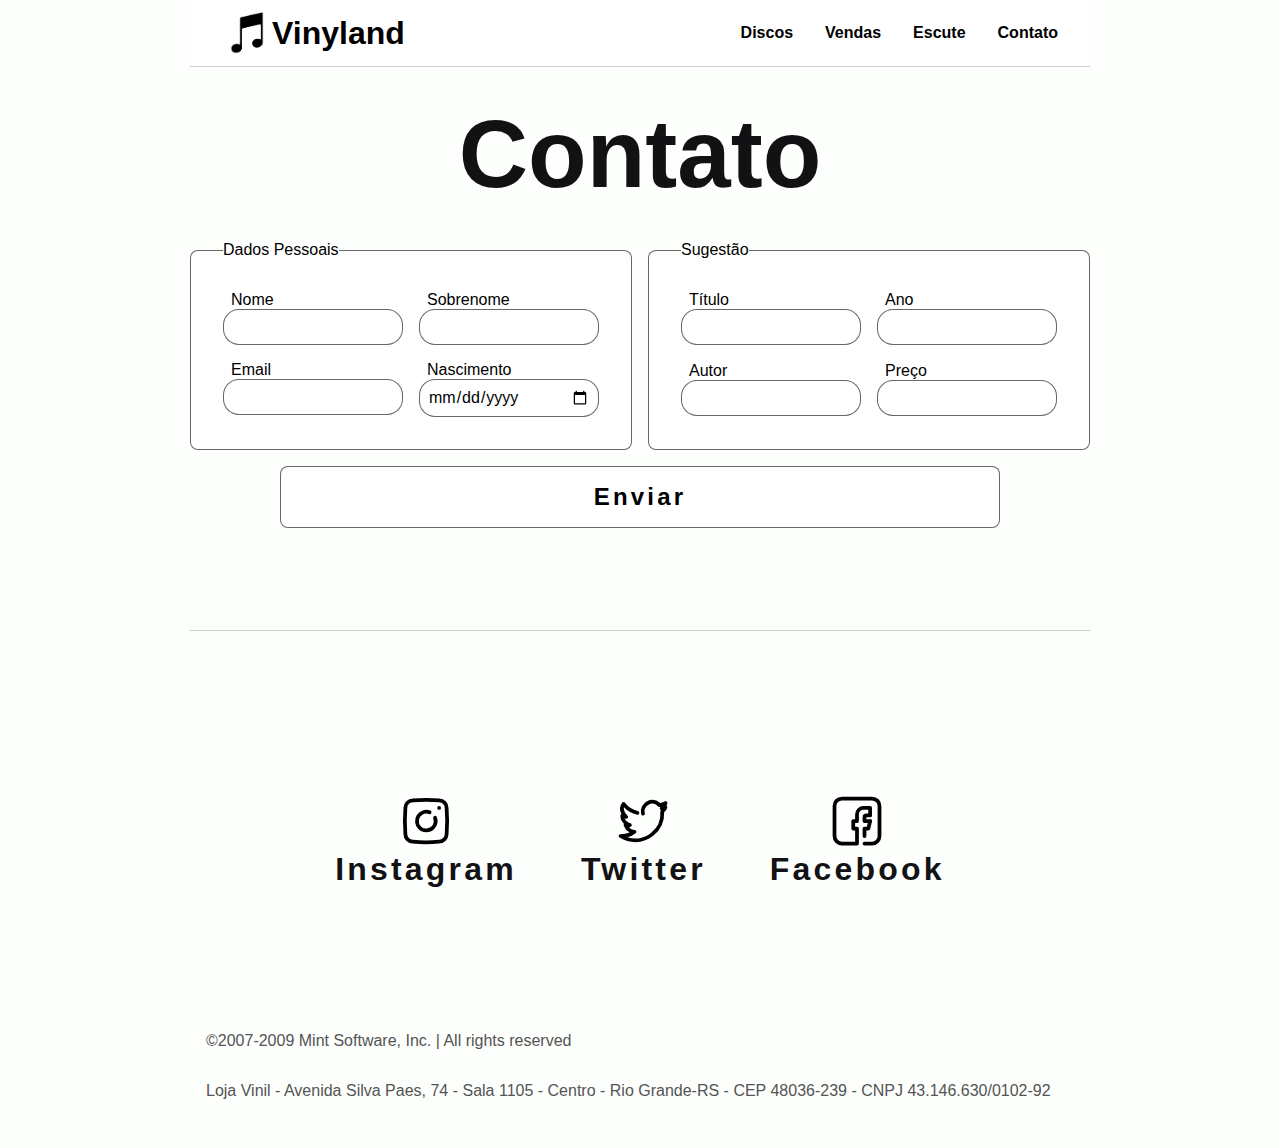
==== paginas/contato.html @ b604d7b9 "first commit" ====
<!DOCTYPE html>
<html lang="en">
<head>
    <meta charset="UTF-8">
    <meta http-equiv="X-UA-Compatible" content="IE=edge">
    <meta name="viewport" content="width=device-width, initial-scale=1.0">
    <link rel="icon" type="image/x-icon" href="/assets/vinyl.png">
    <link rel="stylesheet" href="../styles/global.css">
    <link rel="stylesheet" href="../styles/header.css">
    <link rel="stylesheet" href="../styles/cards.css">
    <link rel="stylesheet" href="../styles/form.css">
    <link rel="stylesheet" href="../styles/footer.css">
    <title>Vinyland</title>
</head>
<body>
    <div class="wrapper">
        <div class="container">
            <header>
                <a href="../">
                    <div class="user-info">
                        <img class="logo" src="../assets/logo.png" />
                        <h1>Vinyland</h1>
                    </div>
                </a>
                <ul>
                    <li><a href="./galeria.html">Discos</a></li>
                    <li><a href="./vendas.html">Vendas</a></li>
                    <li><a href="./escute.html">Escute</a></li>
                    <li><a href="#">Contato</a></li>
                </ul>
            </header>
            <div class="catalogo">
                <h1>Contato</h1>
            </div>
            <div class="form-container">
                <form action="">
                    <div class="form-content">
                    <fieldset>
                        <legend>Dados Pessoais</legend>
                            <div>
                                <label>Nome</label>
                                <input type="text"> 
                            </div>    
                            <div>

                                <label>Sobrenome</label>
                                <input type="text"> 
                            </div>
                            <div>

                                <label>Email</label>
                                <input type="email"> 
                            </div>
                            <div>
                                <label>Nascimento</label>
                                <input type="date"> 
                            </div>
                    </fieldset>
                    <fieldset>
                        <legend>Sugestão</legend>
                            <div>
                                <label>Título</label>
                                <input type="text"> 
                            </div>    
                            <div>

                                <label>Ano</label>
                                <input type="number"> 
                            </div>
                            <div>

                                <label>Autor</label>
                                <input type="text"> 
                            </div>
                            <div>
                                <label>Preço</label>
                                <input type="number"> 
                            </div>
                    </fieldset>
                    </div>
                    <button type="submit">Enviar</button>
                </form>
            </div>
        </div>
            <br>
            <br>
            <br>
           <footer id="footer">
                    <div class="footer-control">
                        <div class="footer-container">
                            <div class="social-media-container">
                                <img class="social-media-icon" src="../\assets/icons/instagram.svg" alt="instagram">
                                <h1>Instagram</h1>
                            </div>
                            <div class="social-media-container">
                                <img class="social-media-icon" src="../\assets/icons/twitter.svg" alt="twitter">
                                <h1>Twitter</h1>
                            </div>
                            <div class="social-media-container">
                                <img class="social-media-icon" src="../\assets/icons/facebook.svg" alt="facebook">
                                <h1>Facebook</h1>
                            </div>
                        </div>
                    </div>
                <p class="footer-text">©2007-2009 Mint Software, Inc. | All rights reserved</p>
                <p class="footer-text">Loja Vinil - Avenida Silva Paes, 74 - Sala 1105 - Centro - Rio Grande-RS - CEP 48036-239 - CNPJ 43.146.630/0102-92</p>
            </footer>
    </div>
</body>
</html>
---- styles/global.css ----
:root {
    box-sizing: border-box;
  }

  * {
    margin: 0;
    padding: 0;
    box-sizing: border-box;
    font-family: 'Roboto', sans-serif;
  }

  body {
    display: flex;
    align-items: center;
    justify-content: center;
    background-color: #fdfffc;
    -webkit-font-smoothing: antialiased;
  }
  
  body, button, textarea, input {
    font: 400 1rem "Roboto", sans-serif;
    outline: 0;
  }
  
  h1, h2, h3, h4, h5, h6, strong {
    font-weight: 700;
  }
  
  button {
    cursor: pointer;
  }
  
  a {
    color: inherit;
    text-decoration: none;
  }
  
  [disabled] {
    opacity: 0.6;
    cursor: not-allowed;
  }
---- styles/header.css ----
.container {
    max-width: 1280px;
}

header {
    display: flex;
    align-items: center;
    justify-content: space-between;
    background-color: #fff;

    padding: 0.5rem 2rem;

    border-bottom: 1px solid rgba(0, 0, 0, 0.2);
}

.user-info {
    display: flex;
    align-items: center;
    justify-content: center;

    cursor: pointer;
}

.logo {
    width: 50px;
    height: 50px;
}

ul {
    list-style-type: none;
    display: flex;
    align-items: center;
    justify-content: center;
    gap: 2rem;
}

ul li {
    cursor: pointer;
}

ul li a {
    text-decoration: none;
    font-weight: bold;
    transition: font-size 0.2s ease;
}

ul li a:hover {
    text-decoration: underline;
}

@media (max-width: 1200px) {
    .footer-container {
        margin: 5rem 0;
        padding: 0 2rem;
    }

    .footer-container h1 {
        display: grid;
        grid-template-columns: repeat(3, 1fr);
        grid-gap: 0;
        margin: 1rem 0;
    }
}

@media (max-width: 800px) {
    .footer-container {
        margin: 5rem 0;
        padding: 0 2rem;

        flex-direction: column;
        justify-content: center;
    }

    .footer-container h1 {
        display: grid;
        grid-template-columns: repeat(1, 1fr);
        grid-gap: 0;
        margin: 1rem 0;
    }

    ul {
        /* gap: 0.5rem; */
        margin: 1rem 0;
    }

    header {
        padding: 0.5rem 0.5rem;
        justify-content: center;
        flex-direction: column;
    }

    .logo {
        width: 60px;
        height: 60px;
    }
}
---- styles/cards.css ----
.catalogo {
    text-align: center;
    margin-top: 2rem;
    margin-bottom: 2rem;
}

.catalogo h1 {
    font-size: 6rem;
    color: #121214;
}

.main-control {
    display: flex;
    align-items: center;
    justify-content: left;
    max-width: 1280px;
    margin-bottom: 5rem;
}

main {
    display: grid;
    grid-template-columns: repeat(3, 1fr);
    grid-gap: 1rem;
    text-align: center;
    /* margin: 2rem 0; */

    max-width: 800px;
}

main div {
    background-color: #FFFFFF;
    box-shadow: 2px 2px 20px rgba(0, 0, 0, 0.2);
    width: 260px;
    height: 260px;
    border-radius: 10px;
    margin: 1rem 0;

    display: flex;
    align-items: center;
    justify-content: center;

    cursor: pointer;

    transition: transform 0.1s ease-in;
}

main div:hover {
    transform: translateY(-6px);
}

.disco-container {
    display: flex;
    align-items: center;
    justify-content: center;
    flex-direction: column;
    padding: 1rem;
}

.img-grid {
    width: 250px;
    height: 160px;
    margin-top: 1rem;
}

@media (max-width: 1200px) {
    .main-control {
        justify-content: center;
    }

    main {
        grid-template-columns: repeat(2, 1fr);
        grid-gap: 4rem 2rem;
    }

    main div {
        background-color: #FFFFFF;
        box-shadow: 2px 2px 20px rgba(0, 0, 0, 0.2);
        width: 300px;
        height: 300px;
        border-radius: 0.5rem;
        margin: 1rem 0;

        display: flex;
        align-items: center;
        justify-content: center;

        cursor: pointer;

        transition: transform 0.1s ease-in;
    }
}

@media (max-width: 800px) {
    main {
        grid-template-columns: repeat(1, 1fr);
        grid-gap: 1rem;
    }
}
---- styles/form.css ----
form {
    display: flex;
    flex-direction: column;
    align-items: center;
    justify-content: center;
}

.form-container {
    margin: 2rem 0;
}

.form-content {
    display: grid;
    grid-template-columns: repeat(2, 1fr);
    grid-gap: 1rem;
}

fieldset {
    display: grid;
    grid-template-columns: repeat(2, 1fr);
    grid-gap: 1rem;

    padding: 2rem;
    border: 1px solid rgba(0, 0, 0, 0.6);
    background-color: #fff;
    border-radius: 0.5rem;
}

label {
    margin-left: 0.5rem;
}

input {
    width: 100%;
    padding: 0.5rem;
    background-color: #fff;
    border-radius: 1rem;
    border: 1px solid rgba(0, 0, 0, 0.6);
}

button {
    width: 80%;
    margin: 1rem 0;
    padding: 1rem 0;
    font-size: 1.5rem;
    border-radius: 0.5rem;
    border: 1px solid rgba(0, 0, 0, 0.6);
    font-weight: bold;
    letter-spacing: 0.2rem;
    background: #fff;

    transition: width 0.1s ease-in, border 0.1s ease-in;
}

button:hover {
    width: 100%;
    border: 1px solid #000;
}

.container {
    min-width: 600px;
    max-width: 900px;
}


@media (max-width: 1200px) {
    .form-container {
        margin: 5rem 0;
        padding: 0 2rem;
    }

    .form-content {
        display: grid;
        grid-template-columns: repeat(1, 1fr);
        grid-gap: 1rem;
    }
}
---- styles/footer.css ----
footer {
    padding: 1rem 0;
    border-top: 1px solid rgba(0, 0, 0, 0.2);
}

.footer-container {
    display: flex;
    align-items: center;
    justify-content: space-evenly;

    margin-bottom: 5rem;
}

.footer-control {
    display: flex;
    align-items: center;
    justify-content: center;
    width: 100%;

    margin-top: 8rem;
}

.footer-container h1 {
    color: #121214;
    letter-spacing: 0.2rem;
    cursor: pointer;

    margin: 0 2rem;
}

.social-media-container {
    display: flex;
    flex-direction: column;
    align-items: center;
    justify-content: center;

    padding: 1rem 0 4rem 0;

    cursor: pointer;
}

.social-media-icon {
    width: 60px;
    height: 60px;
}

.footer-text {
    padding: 0 1rem 2rem 1rem;
    color: #545454;
}

@media (max-width: 1200px) {
    .footer-container {
        margin: 5rem 0;
        padding: 0 2rem;
    }

    .footer-container h1 {
        /* display: grid;
        grid-template-columns: repeat(3, 1fr);
        grid-gap: 0;
        margin: 1rem 0; */
        display: flex;
        justify-content: center;
        align-items: center;
    }
}

@media (max-width: 800px) {
    .footer-container {
        margin: 5rem 0;
        padding: 0 2rem;

        flex-direction: column;
        justify-content: center;
    }

    .footer-container h1 {
        display: grid;
        grid-template-columns: repeat(1, 1fr);
        grid-gap: 0;
        margin: 1rem 0;
    }

    .footer-control {
        margin: 2rem 0;
    }

    .social-media-container {
        padding: 2rem;
    }

    footer p {
        padding: 2rem;
    }
}
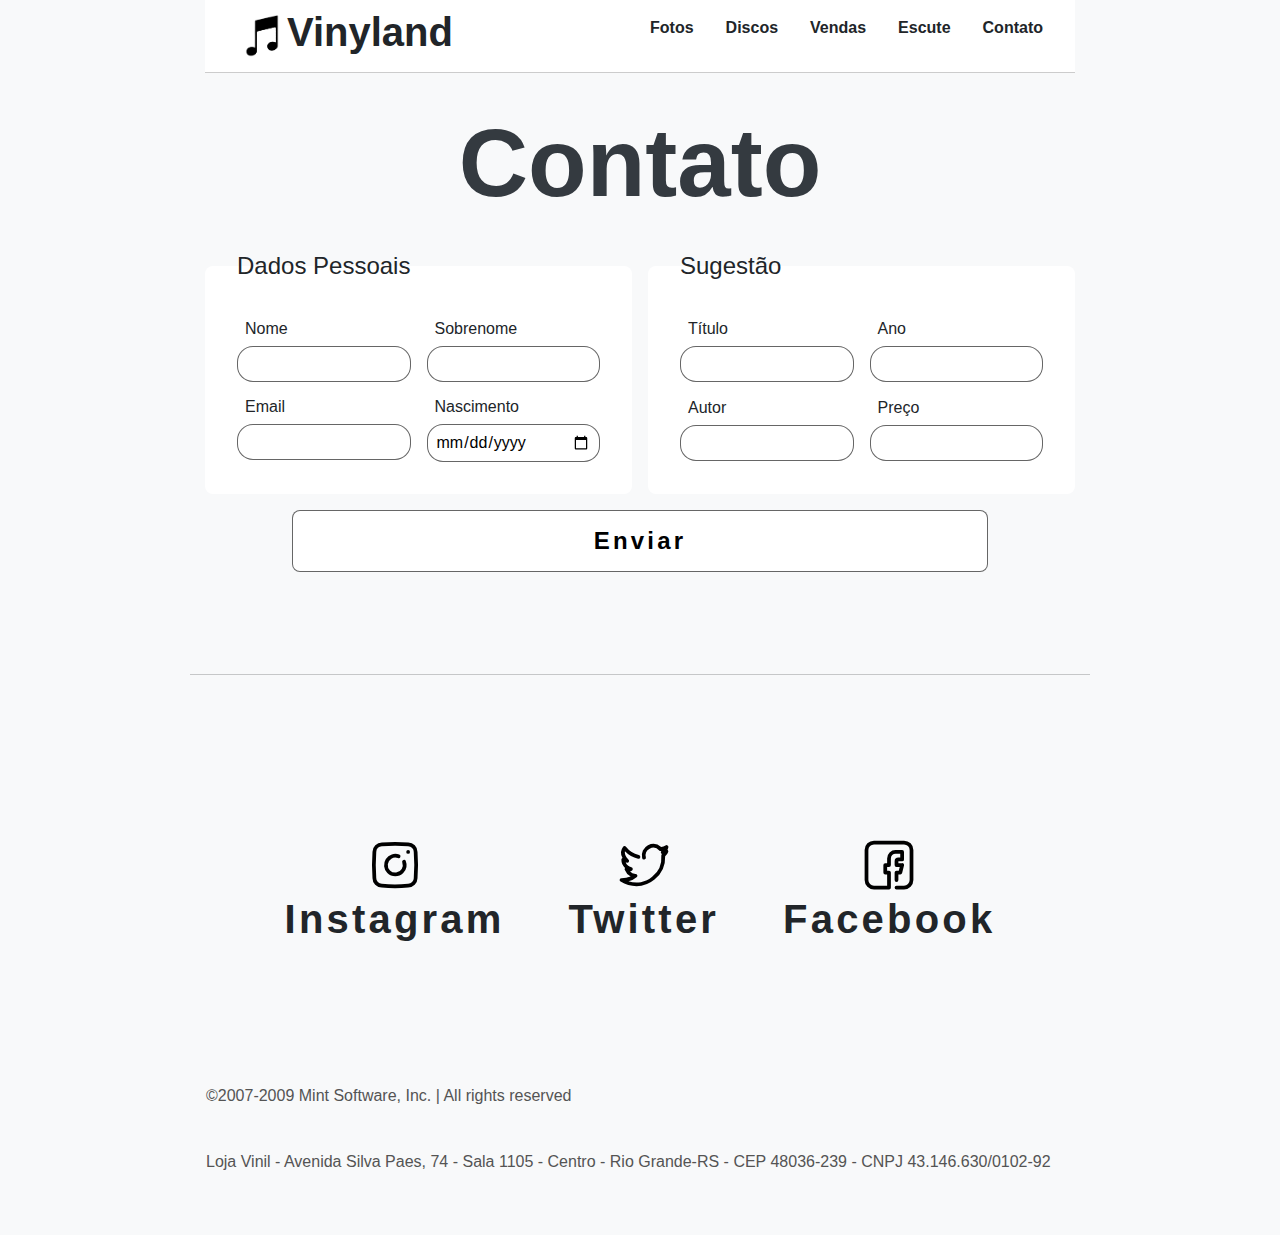
==== commit ab405a28: "bootstrap added" ====
--- a/paginas/contato.html
+++ b/paginas/contato.html
@@ -4,6 +4,9 @@
     <meta charset="UTF-8">
     <meta http-equiv="X-UA-Compatible" content="IE=edge">
     <meta name="viewport" content="width=device-width, initial-scale=1.0">
+    <script src="https://code.jquery.com/jquery-3.1.1.slim.min.js" integrity="sha384-A7FZj7v+d/sdmMqp/nOQwliLvUsJfDHW+k9Omg/a/EheAdgtzNs3hpfag6Ed950n" crossorigin="anonymous"></script>
+    <script src="https://maxcdn.bootstrapcdn.com/bootstrap/4.0.0-alpha.6/js/bootstrap.min.js" integrity="sha384-vBWWzlZJ8ea9aCX4pEW3rVHjgjt7zpkNpZk+02D9phzyeVkE+jo0ieGizqPLForn" crossorigin="anonymous"></script>
+    <link rel="stylesheet" href="https://cdn.jsdelivr.net/npm/bootstrap@4.0.0/dist/css/bootstrap.min.css" integrity="sha384-Gn5384xqQ1aoWXA+058RXPxPg6fy4IWvTNh0E263XmFcJlSAwiGgFAW/dAiS6JXm" crossorigin="anonymous">
     <link rel="icon" type="image/x-icon" href="/assets/vinyl.png">
     <link rel="stylesheet" href="../styles/global.css">
     <link rel="stylesheet" href="../styles/header.css">
@@ -12,7 +15,7 @@
     <link rel="stylesheet" href="../styles/footer.css">
     <title>Vinyland</title>
 </head>
-<body>
+<body class="bg-light">
     <div class="wrapper">
         <div class="container">
             <header>
@@ -23,6 +26,7 @@
                     </div>
                 </a>
                 <ul>
+                    <li><a href="./fotos.html">Fotos</a></li>
                     <li><a href="./galeria.html">Discos</a></li>
                     <li><a href="./vendas.html">Vendas</a></li>
                     <li><a href="./escute.html">Escute</a></li>
@@ -30,7 +34,7 @@
                 </ul>
             </header>
             <div class="catalogo">
-                <h1>Contato</h1>
+                <h1 class="text-dark">Contato</h1>
             </div>
             <div class="form-container">
                 <form action="">
--- a/styles/global.css
+++ b/styles/global.css
@@ -13,7 +13,7 @@
     display: flex;
     align-items: center;
     justify-content: center;
-    background-color: #fdfffc;
+    /* background-color: #fdfffc; */
     -webkit-font-smoothing: antialiased;
   }
   
--- a/styles/cards.css
+++ b/styles/cards.css
@@ -6,7 +6,6 @@
 
 .catalogo h1 {
     font-size: 6rem;
-    color: #121214;
 }
 
 .main-control {
--- a/styles/form.css
+++ b/styles/form.css
@@ -3,6 +3,10 @@
     flex-direction: column;
     align-items: center;
     justify-content: center;
+}
+
+.text-dark {
+    animation: balanco 4s linear;
 }
 
 .form-container {
@@ -21,7 +25,6 @@
     grid-gap: 1rem;
 
     padding: 2rem;
-    border: 1px solid rgba(0, 0, 0, 0.6);
     background-color: #fff;
     border-radius: 0.5rem;
 }
@@ -62,6 +65,21 @@
     max-width: 900px;
 }
 
+@keyframes balanco {
+    0% {
+        transform: scale(.3);
+        border-radius: 100%;
+    }
+
+    50% {
+        transform: scale(.6);
+    }
+
+    100% {
+        transform: scale(1);
+    }
+}
+
 
 @media (max-width: 1200px) {
     .form-container {
--- a/styles/footer.css
+++ b/styles/footer.css
@@ -21,7 +21,6 @@
 }
 
 .footer-container h1 {
-    color: #121214;
     letter-spacing: 0.2rem;
     cursor: pointer;
 
